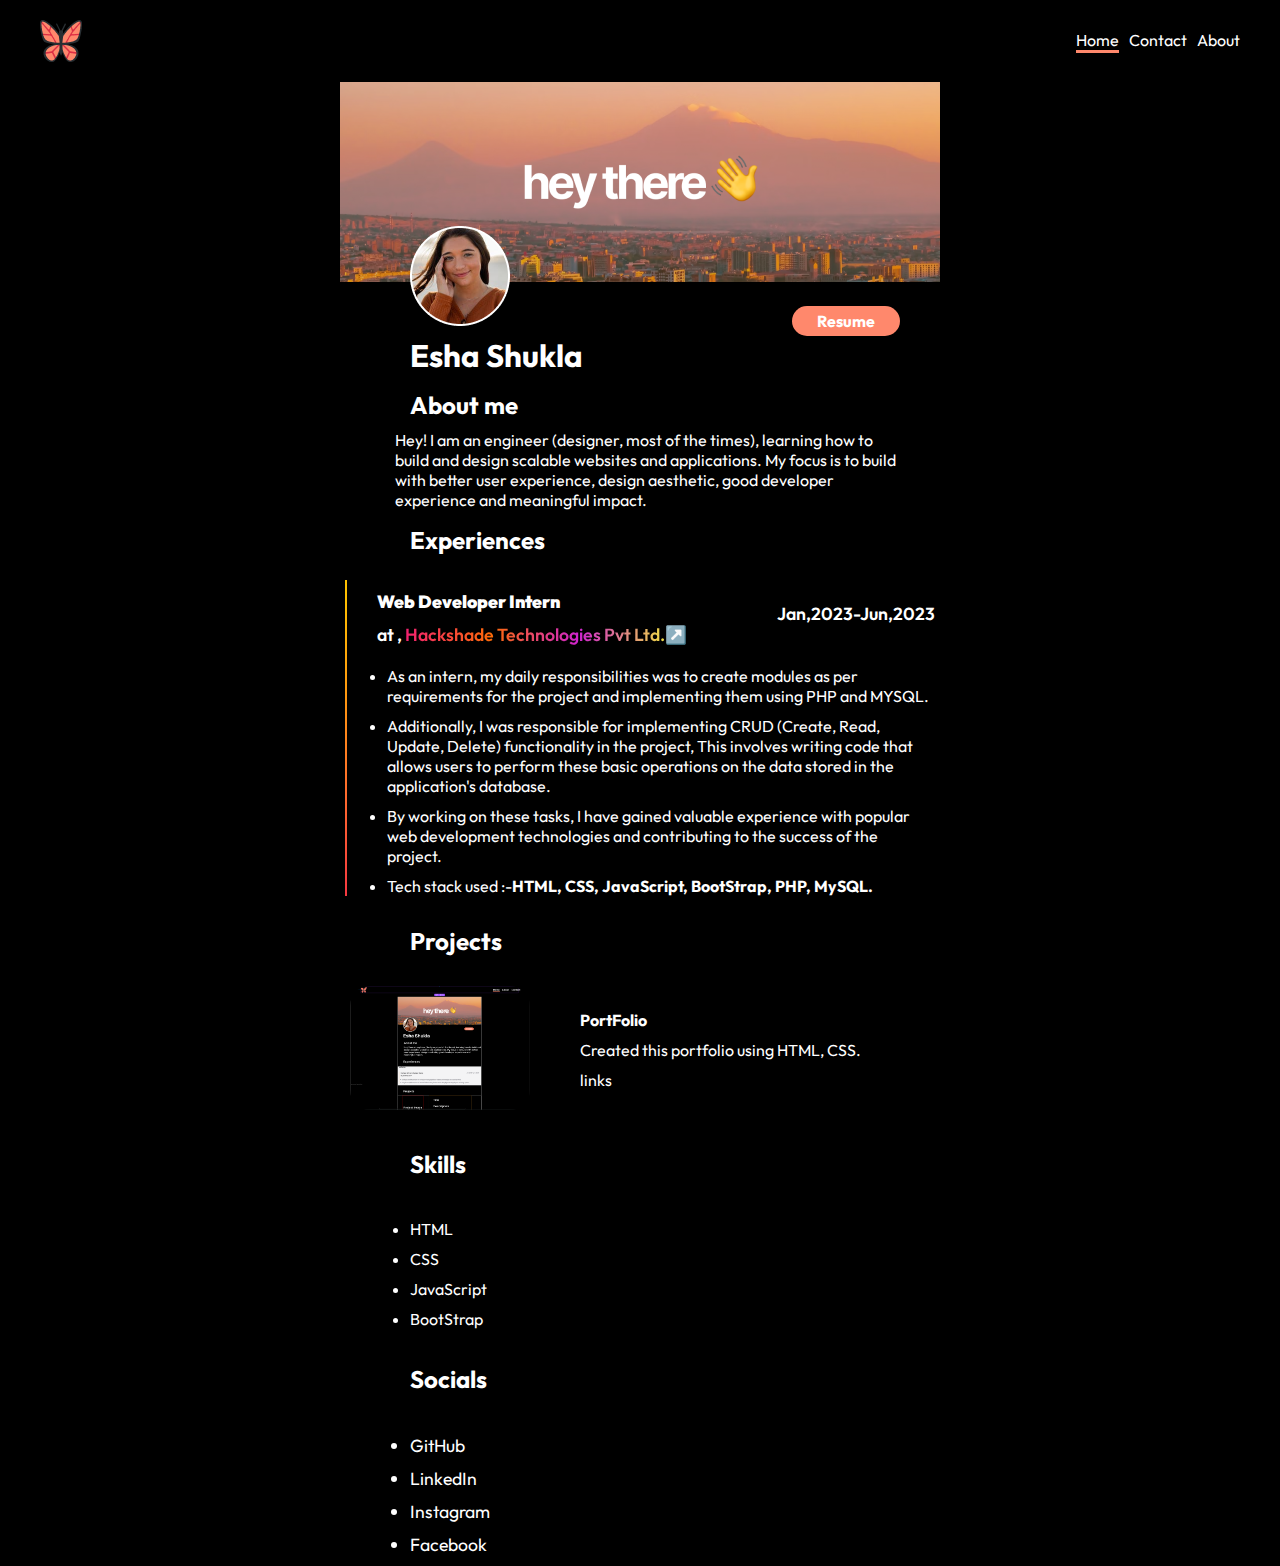
==== index.html @ 5b8aecc3 "minor changes" ====
<!DOCTYPE html>
<html lang="en">
<head>
    <meta charset="UTF-8">
    <meta name="viewport" content="width=device-width, initial-scale=1.0">
    <title>PORTFOLIO 🌺</title>
    <link rel="stylesheet" href="./style.css">
</head>
<body>
  <div class="main-div">
    <nav class="navbar">
      <img src="./Emoji.png" alt="Butterfly">
      <div class="nav-links">
       <ul><li class="link">Home</li>
       <li>Contact</li>
       <li>About</li></ul>
       
      </div>
    </nav>

    <div class="main-container">
        <div class="banner">
            <img src="./Rectangle 4.png" alt="kheti">
        </div>
        <div class="content-wrapper">
        <div class="type">
          <img class="profile" src="./Ellipse 1.png" alt="pp">

          <a href="https://drive.google.com/file/d/1Yn4wpaPvnAh53CYoq6_ySBysTIn3jo4Z/view?usp=drivesdk" target="_blank" class="btn link-fix">Resume</a>
        </div>
        <div class="name-wrap"> 
        <h2>Esha Shukla</h2>
        </div>
        
        <div class="abt">
          <p>About me</p>
        </div>

        <div class="text">
        <p>Hey! I am an engineer (designer, most of the times), learning how to build and design scalable websites and applications. My focus is to build with better user experience, design aesthetic, good developer experience and meaningful impact.</p>
        </div>

        <div class="exp">
         <p>Experiences</p>
        </div>

        </div>

        <div class="experience">
         
          <div class="section-wrapper">
            <div class="wrapper-1">

              <div class="section-1">
                <p class="mt tech">Web Developer Intern</p>
                <p class="mt">at , <a class="link-fix hack" href="https://hackshade.in/" target="_blank">Hackshade Technologies Pvt Ltd.</a>↗️</p>
              </div>

              <div class="section-2">
               <p>Jan,2023-Jun,2023</p> 
              </div>

            </div>

            <div class="wrapper-2"> 
            <ul>
              <li>

    As an intern, my daily responsibilities was to create modules as per requirements for the project and implementing them using PHP and MYSQL.</li>
              <li class="mt">Additionally, I was responsible for implementing CRUD (Create, Read, Update, Delete) functionality in the project, This involves writing code that allows users to perform these basic operations on the data stored in the application's database.</li>
              <li class="mt">By working on these tasks, I have gained valuable experience with popular web development technologies and contributing to the success of the project.</li>
              <li class="mt">Tech stack used :-<span class="tech">HTML, CSS, JavaScript, BootStrap, PHP, MySQL.</span></li>
            </ul>
            </div>

          </div>
        </div>

        <div class="content-wrapper">
          <p class="pjt">Projects</p>
        </div>
        
        <div class="projects">
           <div class="pjt-wrap-1">
              <img class="cover-img" src="./Screenshot_2023-09-29_22-10-19.png" alt="image">
           </div>
           <div class="pjt-wrap-2">
              <p class="bd">PortFolio</p>
               <p>Created this portfolio using HTML, CSS.</p>
                <p>links</p>
           </div>
        </div>

      <div class="content-wrapper">
       <p class="skl">Skills</p>
      </div>

      <div class="skill">
        <ul>
          <li><span class="htm">HTML</span></li>
          <li class="mt"><span class="htm">CSS</span></li>
          <li class="mt"><span class="htm">JavaScript</span></li>
          <li class="mt"><span class="htm">BootStrap</span></li>
        </ul>
      </div>

      <div class="content-wrapper">
       <p class="cs">Socials</p>
      </div>

      <div class="social">
         <ul>
          <li><a class="link-fix" href="https://github.com/Eshashukla11" target="_blank"><span class="htm">GitHub</span></a></li>
          <li class="mt"><a class="link-fix" href="https://www.linkedin.com/in/esha-shukla-72816a218" target="_blank"><span class="htm">LinkedIn</span></a></li>
          <li class="mt"><a class="link-fix" href="https://www.instagram.com/023esha/" target="_blank"><span class="htm">Instagram</span></a></li>
          <li class="mt"><a class="link-fix" href="https://www.facebook.com/profile.php?id=100009215239555&mibextid=2JQ9oc" target="_blank"><span class="htm">Facebook</span></a></li>
        </ul>
      </div>
    </div>
    
</div> 
</body>
</html>
---- style.css ----
@import url('https://fonts.googleapis.com/css2?family=Outfit:wght@400;500;600;700;800&display=swap');
*{
    margin:0;
    padding:0;
    box-sizing:border-box;
}
body{
    background-color:black;
    color:white;
   font-family: 'Outfit', sans-serif;
}
.main-div{
    /* border: 1px solid red; */
    min-width:100vh;
}
.navbar{
    /* border:1px solid yellow; */
    padding-inline:40px;
    padding-block:20px;
    display:flex;
    justify-content:space-between;
    align-items:center;

}
.navbar .nav-links ul{
    color:white;
    display:flex;
    gap:10px;
}
.link{
   border-bottom: 3px solid #FF886C;
}
.navbar .nav-links ul li{
  list-style-type:none;
}
.main-container{
    /* border:1px solid purple; */
    max-width:600px;
    margin:0 auto;
    display:flex;
    flex-direction:column;
    gap:20px;
 }
 .content-wrapper{
    /* border:1px solid orange; */
    width:520px;
    margin:0 auto;
 }
 .type{
    position:relative;
    display:flex;
    justify-content:end;
    align-items:center;
 }
 .profile{
    width:100px;
    height:100px;
    object-fit:cover;
    position:absolute;
    top:-80px;
    left:30px;
 }
 .btn{
    background-color:#FF886C; 
    color:white;
    padding: 5px 25px;
    text-align:center;
    border-radius:25px;
    /* font-size:1rem; */
    font-weight: bolder; 
    
 }
.btn:hover{
  background-color: #DD2E44;
}
 .name-wrap{
    padding-left:30px;
    font-size:1.3rem;
 }
 .abt{
   margin-bottom:10px;
 }
 .abt p{ 
    padding-left:30px;
    margin-top:15px;
 }
 .text{
    padding-left:15px; 
 }
 .exp p{
   padding-left:30px;
   margin-top:30px;
    margin-top:15px;
 }
 .experience{
   padding:5px;
 }
 .experience:hover{
   background-color: #212529;
}

 .section-wrapper{ 
   padding-left: 20px;
   border-left-width: 2px;
        border-left-style: solid;
        /* border-image-slice: 1;
        border-image-source: linear-gradient(
          rgb(147, 118, 224) 0%,
          rgb(69, 60, 66) 34.9%,
          rgb(243, 188, 200) 67.19%,
          rgb(246, 255, 166) 100%
        ); */
      border-image-slice: 1;
      border-image-source: linear-gradient(45deg,
              
               hsl(357deg 91% 59%) 0%,
               hsl(17deg 100% 59%) 11%,
               hsl(34deg 100% 53%) 22%,
               hsl(45deg 100% 50%) 33%,
               hsl(55deg 100% 50%) 100%);
 }
 .wrapper-1{
   /* border: 1px solid green; */
   display:flex;
   justify-content: space-between;
   align-items:center;
   margin-left: 10px;
   
 }
 .section-1{
font-size:1.1rem;
font-weight:600;
 }
 .mt{
   margin-top:10px;
 }
 .section-2{
   font-size:1.1rem;
   font-weight:600;
 }
 .wrapper-2{
   /* border: 1px solid blue; */
   margin-top:20px; 
   margin-left:20px;
 }
 .tech{
  font-weight:bolder;
 }
 .pjt{
  /* border:1px solid green; */
  padding-left: 30px;
    margin-top: 5px;
 }
 .projects{
  /* border:1px solid blue; */
  display:flex;
  gap:30px;
  align-items:center;
 }
 .pjt-wrap-1{
   width:200px;
   padding:10px;
 }
 .pjt-wrap-1 .cover-img{
  /* border:2px solid #FF886C; */
  width:100%;
  border-radius:20px;
 }
 .pjt-wrap-2{
 /* border: 1px solid brown; */
 display:flex;
 flex-direction:column;
 gap:10px;
 padding:10px;
 }
 .pjt-wrap-2 .bd{
   font-weight:bold;
 }
 .skl{
  padding-left: 30px;
    margin-top: 5px;
 }
 .skill{
  margin-top: 10px;
  margin-left: 60px;
  padding:10px;
  /* font-weight:bold; */
 }
.htm:hover{
    border-bottom-width: 3px;
      border-bottom-style: solid;
      border-image-slice: 1;
      border-image-source: linear-gradient(45deg,
       hsl(55deg 100% 50%) 0%,
        hsl(45deg 100% 50%) 11%,
        hsl(34deg 100% 53%) 22%,
        hsl(17deg 100% 59%) 33%,
        hsl(357deg 91% 59%) 44%);
      /* border-bottom:4px solid #FF886C; */
      padding-bottom:3px;   
      font-weight: bold;
 }
 .cs{
 padding-left: 30px;
 margin-top: 5px;
 }
 .or{
  padding-inline:12px;
 }
 .social{
    margin-top: 10px;
    margin-left: 60px;
    padding: 10px;
    font-size:1.1rem;
    /* font-weight: bold; */
 }
 .abt,.exp,.pjt,.skl,.cs{
  font-size:1.5rem;
  font-weight:bold;
 }
 .link-fix{
  text-decoration:none;
  color:white;
 }
 .hack{
  
   
    background: linear-gradient(to right, #f32170,
          #ff6b08, #cf23cf, #eedd44);
          -webkit-text-fill-color: transparent;
            background-clip: text;
 }
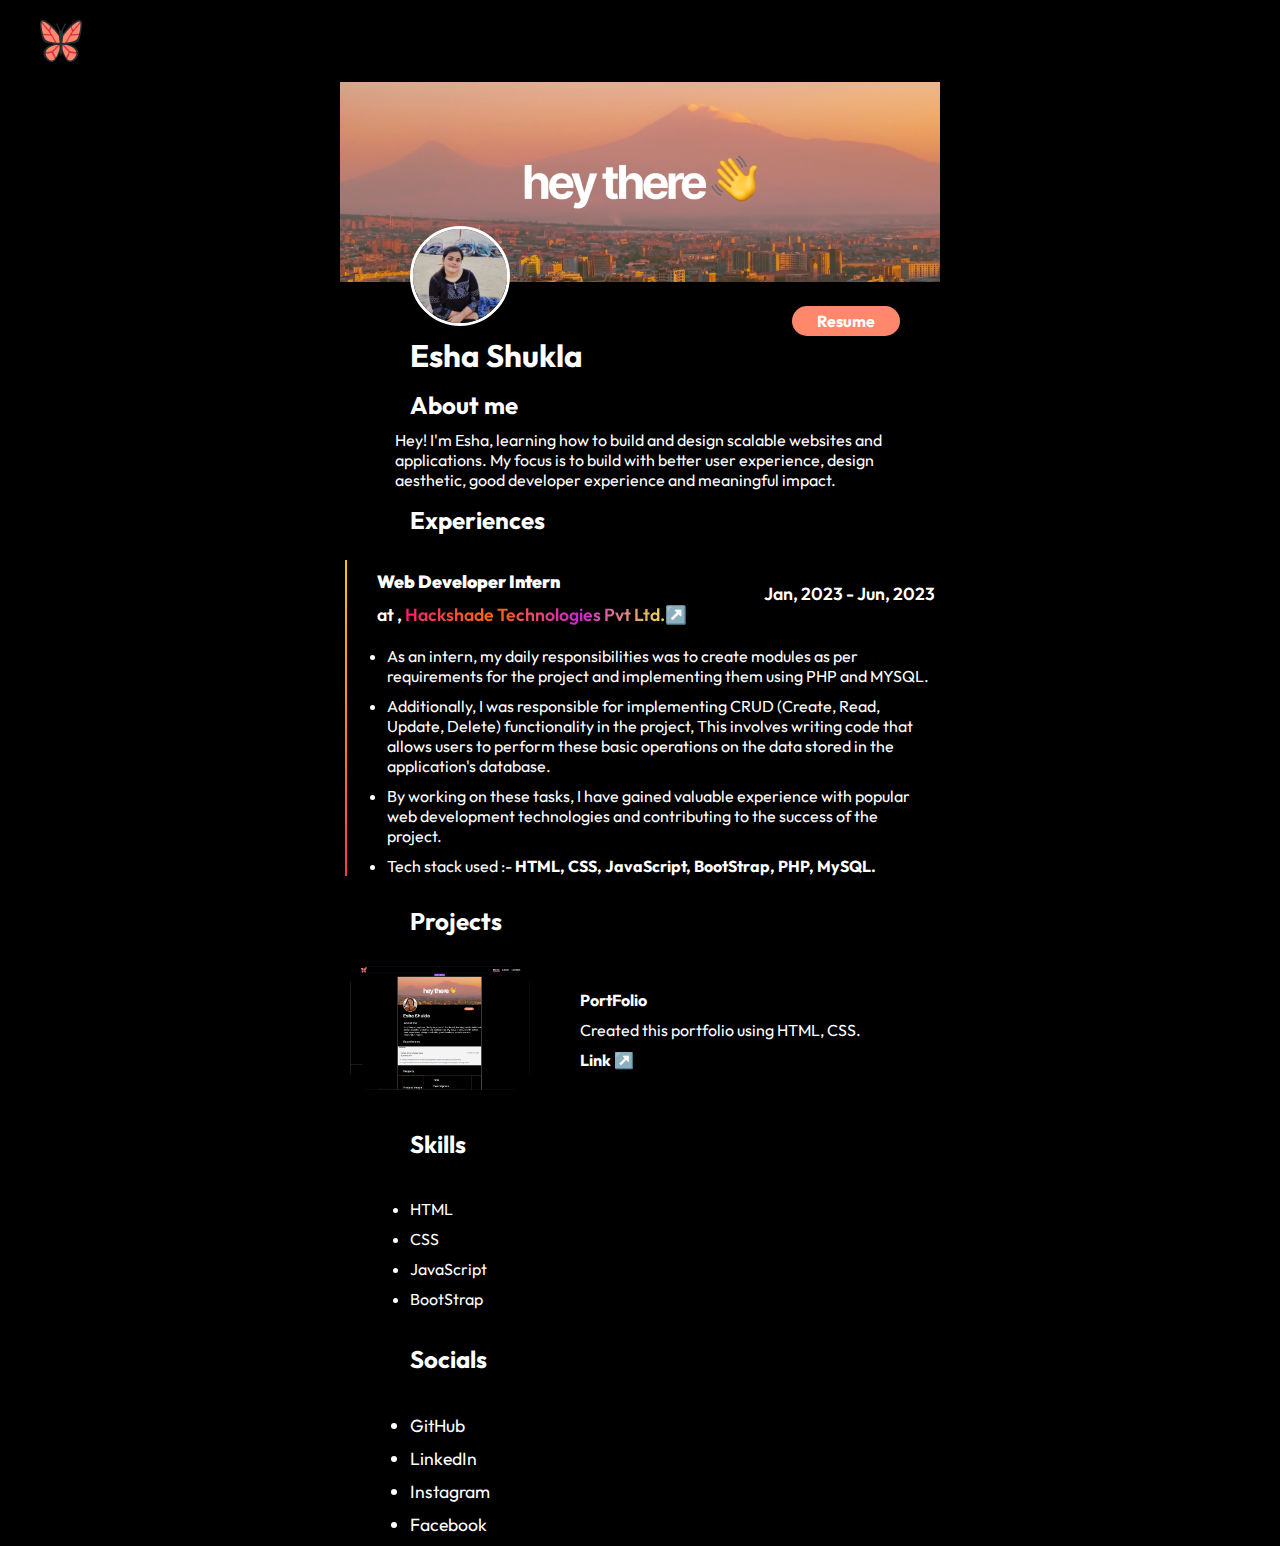
==== commit 0b08a56d: "done major changes" ====
--- a/index.html
+++ b/index.html
@@ -9,22 +9,22 @@
 <body>
   <div class="main-div">
     <nav class="navbar">
-      <img src="./Emoji.png" alt="Butterfly">
+      <img src="./images/Emoji.png" alt="Butterfly">
       <div class="nav-links">
-       <ul><li class="link">Home</li>
+       <!-- <ul><li class="link">Home</li>
        <li>Contact</li>
-       <li>About</li></ul>
+       <li>About</li></ul> -->
        
       </div>
     </nav>
 
     <div class="main-container">
         <div class="banner">
-            <img src="./Rectangle 4.png" alt="kheti">
+            <img src="./images/Rectangle 4.png" alt="kheti">
         </div>
         <div class="content-wrapper">
         <div class="type">
-          <img class="profile" src="./Ellipse 1.png" alt="pp">
+          <img class="profile" src="./images/esha.jpeg" alt="pp">
 
           <a href="https://drive.google.com/file/d/1Yn4wpaPvnAh53CYoq6_ySBysTIn3jo4Z/view?usp=drivesdk" target="_blank" class="btn link-fix">Resume</a>
         </div>
@@ -37,7 +37,11 @@
         </div>
 
         <div class="text">
-        <p>Hey! I am an engineer (designer, most of the times), learning how to build and design scalable websites and applications. My focus is to build with better user experience, design aesthetic, good developer experience and meaningful impact.</p>
+        <p>Hey! I'm Esha, learning how to build and
+           design scalable websites and applications. My focus is to build with better user 
+           experience, design aesthetic, good developer experience and meaningful impact.</p>
+           <!-- <p>Esha Shukla here, a frontend developer who finds joy 
+            in blending aesthetics and functionality in web design.</p>-->
         </div>
 
         <div class="exp">
@@ -57,7 +61,7 @@
               </div>
 
               <div class="section-2">
-               <p>Jan,2023-Jun,2023</p> 
+               <p>Jan, 2023 - Jun, 2023</p> 
               </div>
 
             </div>
@@ -69,7 +73,7 @@
     As an intern, my daily responsibilities was to create modules as per requirements for the project and implementing them using PHP and MYSQL.</li>
               <li class="mt">Additionally, I was responsible for implementing CRUD (Create, Read, Update, Delete) functionality in the project, This involves writing code that allows users to perform these basic operations on the data stored in the application's database.</li>
               <li class="mt">By working on these tasks, I have gained valuable experience with popular web development technologies and contributing to the success of the project.</li>
-              <li class="mt">Tech stack used :-<span class="tech">HTML, CSS, JavaScript, BootStrap, PHP, MySQL.</span></li>
+              <li class="mt">Tech stack used :- <span class="tech">HTML, CSS, JavaScript, BootStrap, PHP, MySQL.</span></li>
             </ul>
             </div>
 
@@ -82,12 +86,12 @@
         
         <div class="projects">
            <div class="pjt-wrap-1">
-              <img class="cover-img" src="./Screenshot_2023-09-29_22-10-19.png" alt="image">
+              <img class="cover-img" src="./images/portfolio.png" alt="image">
            </div>
            <div class="pjt-wrap-2">
               <p class="bd">PortFolio</p>
                <p>Created this portfolio using HTML, CSS.</p>
-                <p>links</p>
+                <a class="link-fix bd" href="https://eshashukla11.github.io/Portfolio/" target="_blank"><span class="htm">Link ↗️</span></a>
            </div>
         </div>
 
@@ -102,7 +106,7 @@
           <li class="mt"><span class="htm">JavaScript</span></li>
           <li class="mt"><span class="htm">BootStrap</span></li>
         </ul>
-      </div>
+      </div> 
 
       <div class="content-wrapper">
        <p class="cs">Socials</p>
--- a/style.css
+++ b/style.css
@@ -53,12 +53,15 @@
     align-items:center;
  }
  .profile{
+  border:3px solid white;
     width:100px;
     height:100px;
     object-fit:cover;
+    object-position:center;
     position:absolute;
     top:-80px;
     left:30px;
+    border-radius:50px;
  }
  .btn{
     background-color:#FF886C; 
@@ -172,8 +175,9 @@
  flex-direction:column;
  gap:10px;
  padding:10px;
- }
- .pjt-wrap-2 .bd{
+ 
+ }
+ .bd{
    font-weight:bold;
  }
  .skl{
@@ -199,6 +203,7 @@
       /* border-bottom:4px solid #FF886C; */
       padding-bottom:3px;   
       font-weight: bold;
+      
  }
  .cs{
  padding-left: 30px;
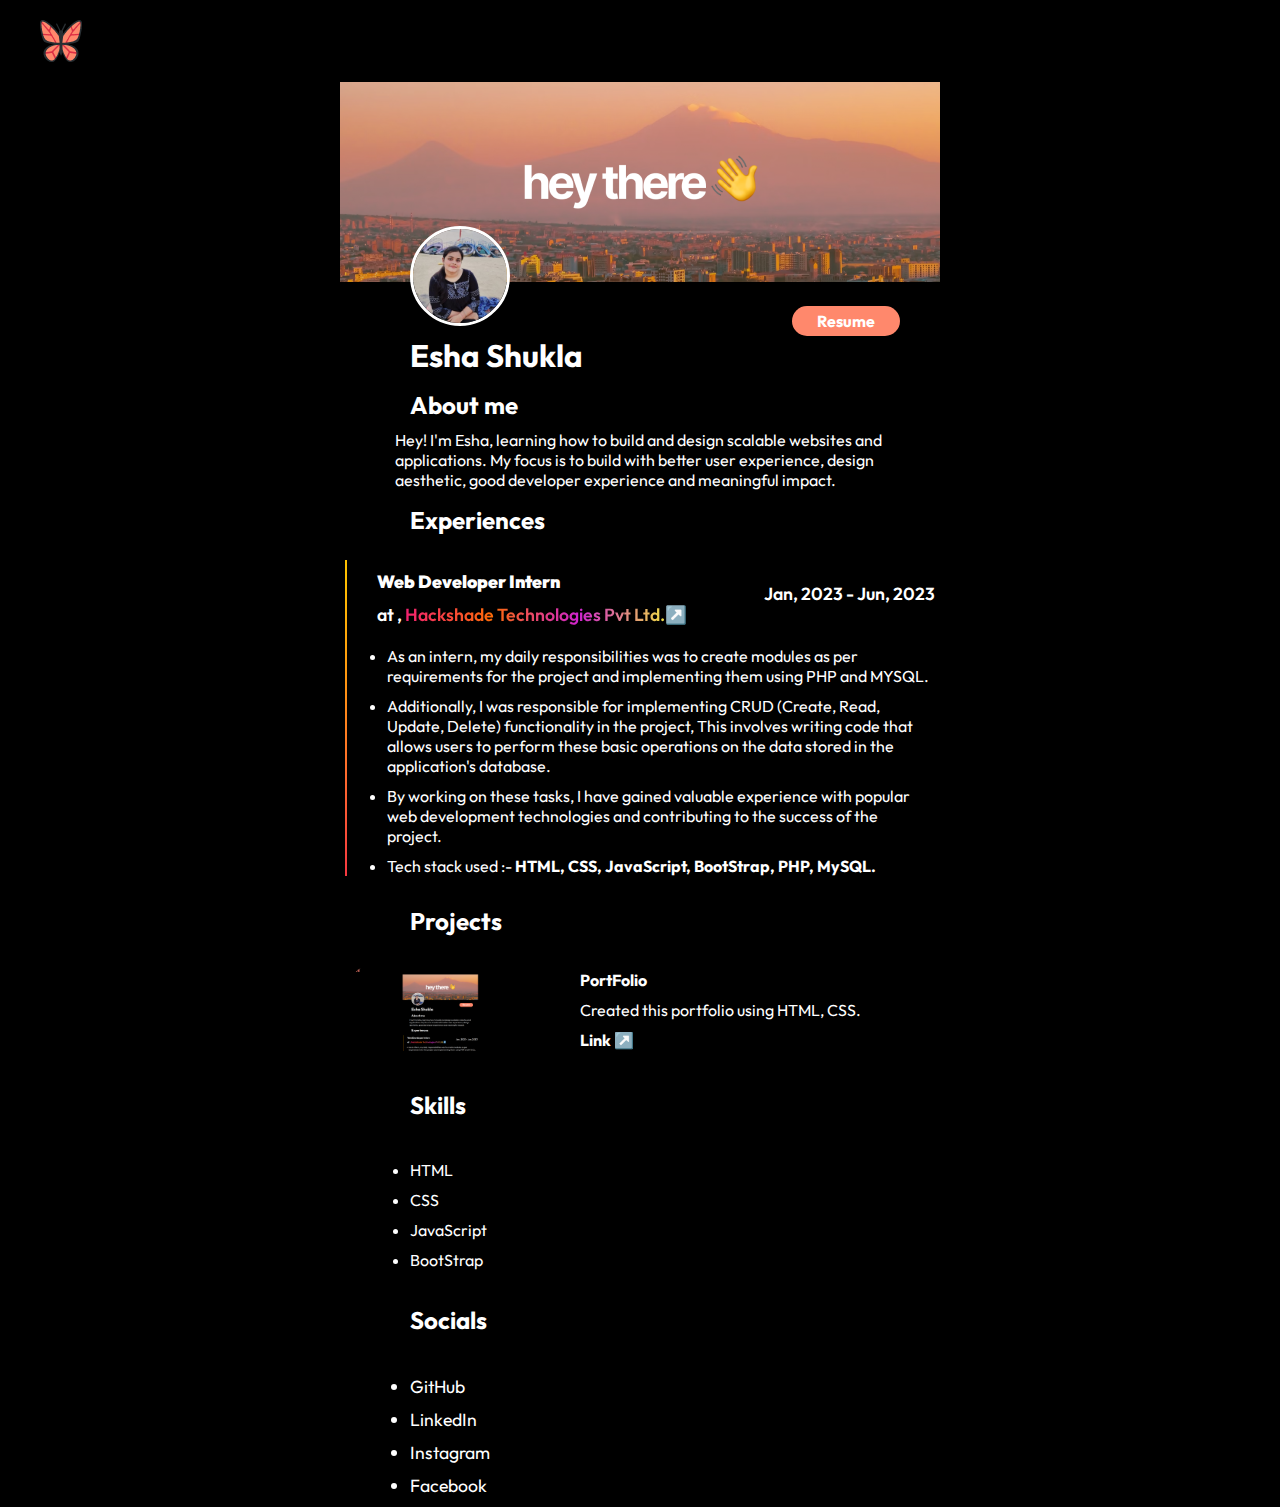
==== commit 2184d676: "Co-authored-by: Himanshu Toppo <Himanshuxyzz@users.noreply.github.com>" ====
--- a/index.html
+++ b/index.html
@@ -7,7 +7,7 @@
     <link rel="stylesheet" href="./style.css">
 </head>
 <body>
-  <div class="main-div">
+  
     <nav class="navbar">
       <img src="./images/Emoji.png" alt="Butterfly">
       <div class="nav-links">
@@ -86,7 +86,7 @@
         
         <div class="projects">
            <div class="pjt-wrap-1">
-              <img class="cover-img" src="./images/portfolio.png" alt="image">
+              <img class="cover-img" src="./images/portfolioimg.png" alt="image">
            </div>
            <div class="pjt-wrap-2">
               <p class="bd">PortFolio</p>
@@ -122,6 +122,6 @@
       </div>
     </div>
     
-</div> 
+ 
 </body>
 </html>--- a/style.css
+++ b/style.css
@@ -1,237 +1,338 @@
 @import url('https://fonts.googleapis.com/css2?family=Outfit:wght@400;500;600;700;800&display=swap');
-*{
-    margin:0;
-    padding:0;
-    box-sizing:border-box;
-}
-body{
-    background-color:black;
-    color:white;
-   font-family: 'Outfit', sans-serif;
-}
-.main-div{
-    /* border: 1px solid red; */
-    min-width:100vh;
-}
-.navbar{
-    /* border:1px solid yellow; */
-    padding-inline:40px;
-    padding-block:20px;
-    display:flex;
-    justify-content:space-between;
-    align-items:center;
-
-}
-.navbar .nav-links ul{
-    color:white;
-    display:flex;
-    gap:10px;
-}
-.link{
-   border-bottom: 3px solid #FF886C;
-}
-.navbar .nav-links ul li{
-  list-style-type:none;
-}
-.main-container{
-    /* border:1px solid purple; */
-    max-width:600px;
-    margin:0 auto;
-    display:flex;
-    flex-direction:column;
-    gap:20px;
- }
- .content-wrapper{
-    /* border:1px solid orange; */
-    width:520px;
-    margin:0 auto;
- }
- .type{
-    position:relative;
-    display:flex;
-    justify-content:end;
-    align-items:center;
- }
- .profile{
-  border:3px solid white;
-    width:100px;
-    height:100px;
-    object-fit:cover;
-    object-position:center;
-    position:absolute;
-    top:-80px;
-    left:30px;
-    border-radius:50px;
- }
- .btn{
-    background-color:#FF886C; 
-    color:white;
-    padding: 5px 25px;
-    text-align:center;
-    border-radius:25px;
-    /* font-size:1rem; */
-    font-weight: bolder; 
-    
- }
-.btn:hover{
+
+* {
+  margin: 0;
+  padding: 0;
+  box-sizing: border-box;
+}
+
+body {
+  background-color: black;
+  color: white;
+  font-family: 'Outfit', sans-serif;
+}
+
+
+.navbar {
+  /* border:1px solid yellow; */
+  padding-inline: 40px;
+  padding-block: 20px;
+  display: flex;
+  justify-content: space-between;
+  align-items: center;
+
+}
+
+.navbar .nav-links ul {
+  color: white;
+  display: flex;
+  gap: 10px;
+}
+
+.link {
+  border-bottom: 3px solid #FF886C;
+}
+
+.navbar .nav-links ul li {
+  list-style-type: none;
+}
+
+.main-container {
+  /* border:1px solid purple; */
+  max-width: 600px;
+  margin: 0 auto;
+  display: flex;
+  flex-direction: column;
+  gap: 20px;
+}
+
+.banner {
+  width: 100%;
+}
+
+.banner img {
+  width: 100%;
+  background-position: center;
+  background-size: cover;
+
+}
+
+.content-wrapper {
+  /* border:1px solid orange; */
+  width: 520px;
+  margin: 0 auto;
+}
+
+.type {
+  position: relative;
+  display: flex;
+  justify-content: end;
+  align-items: center;
+}
+
+.profile {
+  border: 3px solid white;
+  width: 100px;
+  height: 100px;
+  object-fit: cover;
+  object-position: center;
+  position: absolute;
+  top: -80px;
+  left: 30px;
+  border-radius: 50px;
+}
+
+.btn {
+  background-color: #FF886C;
+  color: white;
+  padding: 5px 25px;
+  text-align: center;
+  border-radius: 25px;
+  /* font-size:1rem; */
+  font-weight: bolder;
+
+}
+
+.btn:hover {
   background-color: #DD2E44;
 }
- .name-wrap{
-    padding-left:30px;
-    font-size:1.3rem;
- }
- .abt{
-   margin-bottom:10px;
- }
- .abt p{ 
-    padding-left:30px;
-    margin-top:15px;
- }
- .text{
-    padding-left:15px; 
- }
- .exp p{
-   padding-left:30px;
-   margin-top:30px;
-    margin-top:15px;
- }
- .experience{
-   padding:5px;
- }
- .experience:hover{
-   background-color: #212529;
-}
-
- .section-wrapper{ 
-   padding-left: 20px;
-   border-left-width: 2px;
-        border-left-style: solid;
-        /* border-image-slice: 1;
+
+.name-wrap {
+  padding-left: 30px;
+  font-size: 1.3rem;
+}
+
+.abt {
+  margin-bottom: 10px;
+}
+
+.abt p {
+  padding-left: 30px;
+  margin-top: 15px;
+}
+
+.text {
+  padding-left: 15px;
+}
+
+.exp p {
+  padding-left: 30px;
+  margin-top: 30px;
+  margin-top: 15px;
+}
+
+.experience {
+  padding: 5px;
+}
+
+.experience:hover {
+  background-color: #212529;
+}
+
+.section-wrapper {
+  padding-left: 20px;
+  border-left-width: 2px;
+  border-left-style: solid;
+  /* border-image-slice: 1;
         border-image-source: linear-gradient(
           rgb(147, 118, 224) 0%,
           rgb(69, 60, 66) 34.9%,
           rgb(243, 188, 200) 67.19%,
           rgb(246, 255, 166) 100%
         ); */
-      border-image-slice: 1;
-      border-image-source: linear-gradient(45deg,
-              
-               hsl(357deg 91% 59%) 0%,
-               hsl(17deg 100% 59%) 11%,
-               hsl(34deg 100% 53%) 22%,
-               hsl(45deg 100% 50%) 33%,
-               hsl(55deg 100% 50%) 100%);
- }
- .wrapper-1{
-   /* border: 1px solid green; */
-   display:flex;
-   justify-content: space-between;
-   align-items:center;
-   margin-left: 10px;
-   
- }
- .section-1{
-font-size:1.1rem;
-font-weight:600;
- }
- .mt{
-   margin-top:10px;
- }
- .section-2{
-   font-size:1.1rem;
-   font-weight:600;
- }
- .wrapper-2{
-   /* border: 1px solid blue; */
-   margin-top:20px; 
-   margin-left:20px;
- }
- .tech{
-  font-weight:bolder;
- }
- .pjt{
+  border-image-slice: 1;
+  border-image-source: linear-gradient(45deg,
+
+      hsl(357deg 91% 59%) 0%,
+      hsl(17deg 100% 59%) 11%,
+      hsl(34deg 100% 53%) 22%,
+      hsl(45deg 100% 50%) 33%,
+      hsl(55deg 100% 50%) 100%);
+}
+
+.wrapper-1 {
+  /* border: 1px solid green; */
+  display: flex;
+  justify-content: space-between;
+  align-items: center;
+  margin-left: 10px;
+
+}
+
+.section-1 {
+  font-size: 1.1rem;
+  font-weight: 600;
+}
+
+.mt {
+  margin-top: 10px;
+}
+
+.section-2 {
+  font-size: 1.1rem;
+  font-weight: 600;
+}
+
+.wrapper-2 {
+  /* border: 1px solid blue; */
+  margin-top: 20px;
+  margin-left: 20px;
+}
+
+.tech {
+  font-weight: bolder;
+}
+
+.pjt {
   /* border:1px solid green; */
   padding-left: 30px;
-    margin-top: 5px;
- }
- .projects{
+  margin-top: 5px;
+}
+
+.projects {
   /* border:1px solid blue; */
-  display:flex;
-  gap:30px;
-  align-items:center;
- }
- .pjt-wrap-1{
-   width:200px;
-   padding:10px;
- }
- .pjt-wrap-1 .cover-img{
+  display: flex;
+  gap: 30px;
+  align-items: center;
+}
+
+.pjt-wrap-1 {
+  width: 200px;
+  padding: 10px;
+}
+
+.pjt-wrap-1 .cover-img {
   /* border:2px solid #FF886C; */
-  width:100%;
-  border-radius:20px;
- }
- .pjt-wrap-2{
- /* border: 1px solid brown; */
- display:flex;
- flex-direction:column;
- gap:10px;
- padding:10px;
- 
- }
- .bd{
-   font-weight:bold;
- }
- .skl{
-  padding-left: 30px;
-    margin-top: 5px;
- }
- .skill{
+  width: 100%;
+  border-radius: 20px;
+}
+
+.pjt-wrap-2 {
+  /* border: 1px solid brown; */
+  display: flex;
+  flex-direction: column;
+  gap: 10px;
+  padding: 10px;
+
+}
+
+.bd {
+  font-weight: bold;
+}
+
+.skl {
+  padding-left: 30px;
+  margin-top: 5px;
+}
+
+.skill {
   margin-top: 10px;
   margin-left: 60px;
-  padding:10px;
+  padding: 10px;
   /* font-weight:bold; */
- }
-.htm:hover{
-    border-bottom-width: 3px;
-      border-bottom-style: solid;
-      border-image-slice: 1;
-      border-image-source: linear-gradient(45deg,
-       hsl(55deg 100% 50%) 0%,
-        hsl(45deg 100% 50%) 11%,
-        hsl(34deg 100% 53%) 22%,
-        hsl(17deg 100% 59%) 33%,
-        hsl(357deg 91% 59%) 44%);
-      /* border-bottom:4px solid #FF886C; */
-      padding-bottom:3px;   
-      font-weight: bold;
-      
- }
- .cs{
- padding-left: 30px;
- margin-top: 5px;
- }
- .or{
-  padding-inline:12px;
- }
- .social{
-    margin-top: 10px;
-    margin-left: 60px;
-    padding: 10px;
-    font-size:1.1rem;
-    /* font-weight: bold; */
- }
- .abt,.exp,.pjt,.skl,.cs{
-  font-size:1.5rem;
-  font-weight:bold;
- }
- .link-fix{
-  text-decoration:none;
-  color:white;
- }
- .hack{
-  
-   
-    background: linear-gradient(to right, #f32170,
-          #ff6b08, #cf23cf, #eedd44);
-          -webkit-text-fill-color: transparent;
-            background-clip: text;
- }
+}
+
+.htm:hover {
+  border-bottom-width: 3px;
+  border-bottom-style: solid;
+  border-image-slice: 1;
+  border-image-source: linear-gradient(45deg,
+      hsl(55deg 100% 50%) 0%,
+      hsl(45deg 100% 50%) 11%,
+      hsl(34deg 100% 53%) 22%,
+      hsl(17deg 100% 59%) 33%,
+      hsl(357deg 91% 59%) 44%);
+  /* border-bottom:4px solid #FF886C; */
+  padding-bottom: 3px;
+  font-weight: bold;
+
+}
+
+.cs {
+  padding-left: 30px;
+  margin-top: 5px;
+}
+
+.or {
+  padding-inline: 12px;
+}
+
+.social {
+  margin-top: 10px;
+  margin-left: 60px;
+  padding: 10px;
+  font-size: 1.1rem;
+  /* font-weight: bold; */
+}
+
+.abt,
+.exp,
+.pjt,
+.skl,
+.cs {
+  font-size: 1.5rem;
+  font-weight: bold;
+}
+
+.link-fix {
+  text-decoration: none;
+  color: white;
+}
+
+.hack {
+  background: linear-gradient(to right, #f32170,
+      #ff6b08, #cf23cf, #eedd44);
+  -webkit-text-fill-color: transparent;
+  background-clip: text;
+}
+
+@media(max-width:390px) {
+  .main-container {
+    max-width: 400px;
+    margin: 0;
+  }
+
+  .navbar {
+    padding-inline: 20px;
+  }
+
+  .content-wrapper {
+    max-width: 350px;
+  }
+
+  .profile {
+
+    width: 85px;
+    height: 85px;
+    top: -70px;
+    left: 15px;
+  }
+
+  .wrapper-1 {
+    gap: 40px;
+  }
+
+  .btn {
+
+    padding: 2px 12px;
+    text-align: center;
+    border-radius: 25px;
+    /* font-size:1rem; */
+    font-weight: bold;
+
+  }
+
+  .name-wrap {
+    font-size: 1.1rem;
+  }
+
+  .abt,
+  .exp,
+  .pjt,
+  .skl,
+  .cs {
+    font-size: 1.4rem;
+
+  }
+
+}